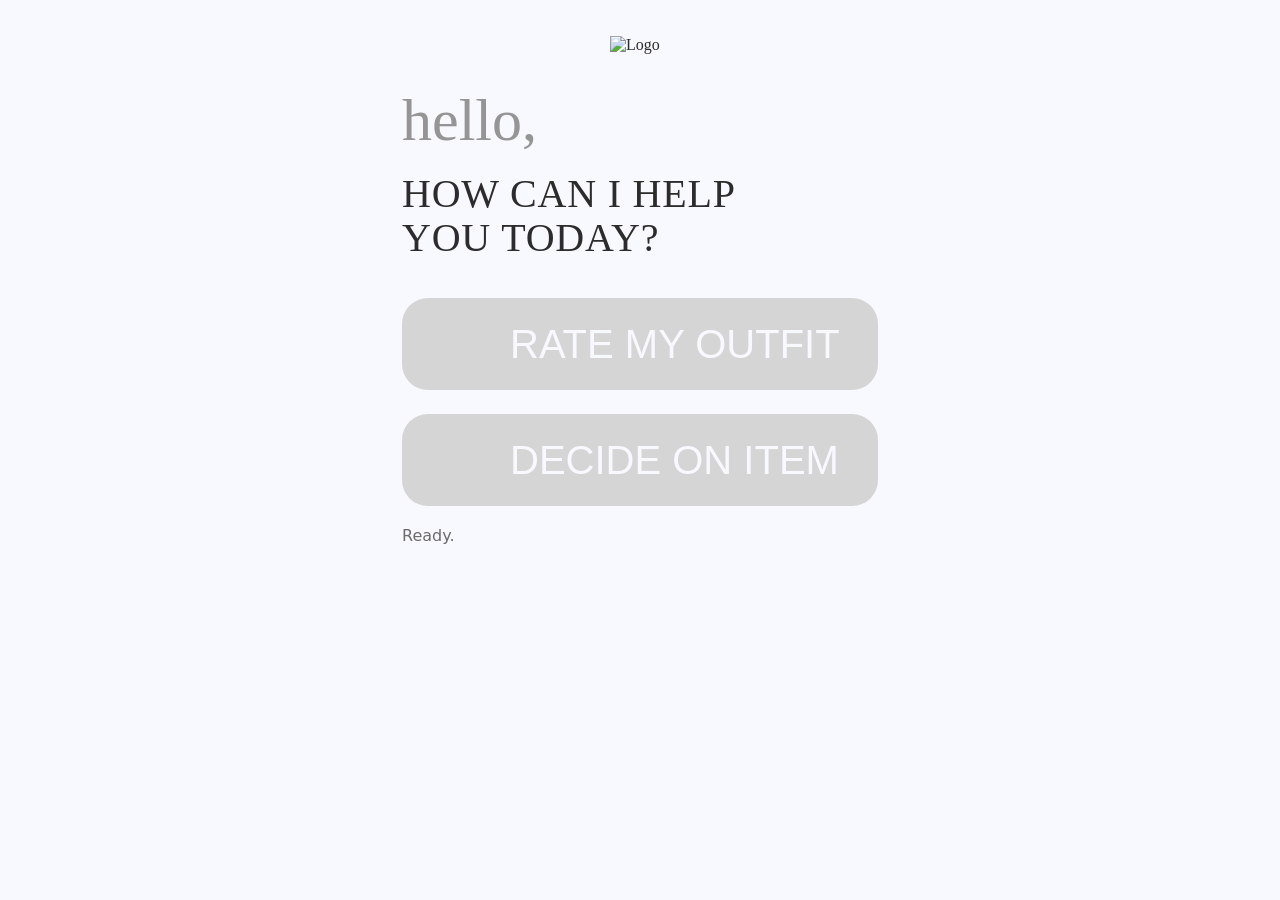
==== src/static/webface.html @ 4caef61e "feat: html front end for user input" ====
<!doctype html>
<html lang="en">
<head>
  <meta charset="utf-8" />
  <meta name="viewport" content="width=device-width, initial-scale=1" />
  <title>Smart Mirror Buildaton</title>

  <meta name="apple-mobile-web-app-capable" content="yes" />
  <meta name="theme-color" content="#F8F8FF" />

  <style>
    @font-face{
      font-family: "Bodoni72";
      src: url("/static/fonts/bodoni-72-oldstyle-book1.ttf") format("truetype");
      font-weight: 400;
      font-style: normal;
    }
    @font-face{
      font-family: "BebasNeue";
      src: url("/static/fonts/BebasNeue-Regular1.ttf") format("truetype");
      font-weight: 400;
      font-style: normal;
    }

    :root{
      --bg: #F8F8FF;
      --btn: #D5D5D5;

      --hello: #959595;
      --headline: #2C2C2C;
      --btnText: #F8F8FF;

      --radius: 26px;
    }

    * { box-sizing: border-box; }

    html, body { height: 100%; }

    body{
      margin: 0;
      background: var(--bg);
      color: var(--headline);
      -webkit-font-smoothing: antialiased;
      -moz-osx-font-smoothing: grayscale;
    }

    .wrap{
      max-width: 520px; 
      margin: 0 auto;
      padding: 28px 22px 40px;
    }

    .logo{
      display: flex;
      justify-content: center;
      margin-top: 8px;
      margin-bottom: 24px;
    }
    .logo img{
      width: 60px;
      height: auto;
      display: block;
    }

    .hello{
      font-family: "Bodoni72", serif;
      font-weight: 400;
      font-size: 60px;
      line-height: 1.4;
      color: var(--hello);
      margin: 8px 0 10px;
    }

    .headline{
      font-family: "Bodoni72", serif;
      width: 100%;
      font-weight: 400;
      font-size: 40px;
      line-height: 1.1;
      letter-spacing: 0.02em;
      text-transform: uppercase;
      color: var(--headline);
      margin: 0 0 38px;
    }

    .buttons{
      display: grid;
      gap: 24px;
    }

    .action{
      width: 100%;
      border: 0;
      background: var(--btn);
      border-radius: var(--radius);
      padding: 26px 26px;
      display: grid;
      grid-template-columns: 70px 1fr;
      gap: 12px;
      align-items: center;
      text-align: left;
      cursor: pointer;
    }

    .action:active{
      transform: translateY(1px);
      filter: brightness(0.97);
    }

    .action img{
      width: 60px;
      height: auto;
      display: block;
    }

    .label{
      font-family: "BebasNeue", sans-serif;
      font-weight: 400;
      font-size: 40px;
      line-height: 1;
      letter-spacing: 0.0em;
      color: var(--btnText);
      text-transform: uppercase;
      white-space: nowrap;
      overflow: hidden;
      text-overflow: ellipsis;
    }

    .status{
      margin-top: 20px;
      font-size: 16px;
      color: #6b6b6b;
      font-family: system-ui, -apple-system, Segoe UI, Roboto, Arial, sans-serif;
    }

    @media (max-width: 430px){
      .hello{ font-size: 70px; }
      .headline{ font-size: 40px; }
      .label{ font-size: 50px; }
      .action{ grid-template-columns: 54px 1fr; padding: 22px; }
      .action img{ width: 46px; }
    }

    @media (max-width: 360px){
      .hello{ font-size: 70px; }
      .headline{ font-size: 40px; }
      .label{ font-size: 50px; }
    }
  </style>
</head>

<body>
  <div class="wrap">

    <div class="logo">
      <img src="/static/tailored-logo.png" alt="Logo" />
    </div>

    <div class="hello">hello,</div>

    <div class="headline">
      HOW CAN I HELP<br/>
      YOU TODAY?
    </div>

    <div class="buttons">
      <button class="action" onclick="sendCmd('rate')" aria-label="Rate my outfit">
        <img src="/static/outfit.png" alt="" />
        <div class="label">RATE MY OUTFIT</div>
      </button>

      <button class="action" onclick="sendCmd('decide')" aria-label="Decide on item">
        <img src="/static/decide.png" alt="" />
        <div class="label">DECIDE ON ITEM</div>
      </button>
    </div>

    <div class="status" id="status">Ready.</div>
  </div>

  <script>
    async function sendCmd(cmd) {
      const statusEl = document.getElementById("status");
      try {
        statusEl.textContent = "Sending…";

        const res = await fetch("/api/cmd", {
          method: "POST",
          headers: { "Content-Type": "application/json" },
          body: JSON.stringify({ cmd })
        });

        const data = await res.json();
        if (!res.ok || !data.ok) {
          statusEl.textContent = "Error.";
          return;
        }

        statusEl.textContent = "Done.";
      } catch (e) {
        statusEl.textContent = "Network error.";
      }
    }
  </script>
</body>
</html>
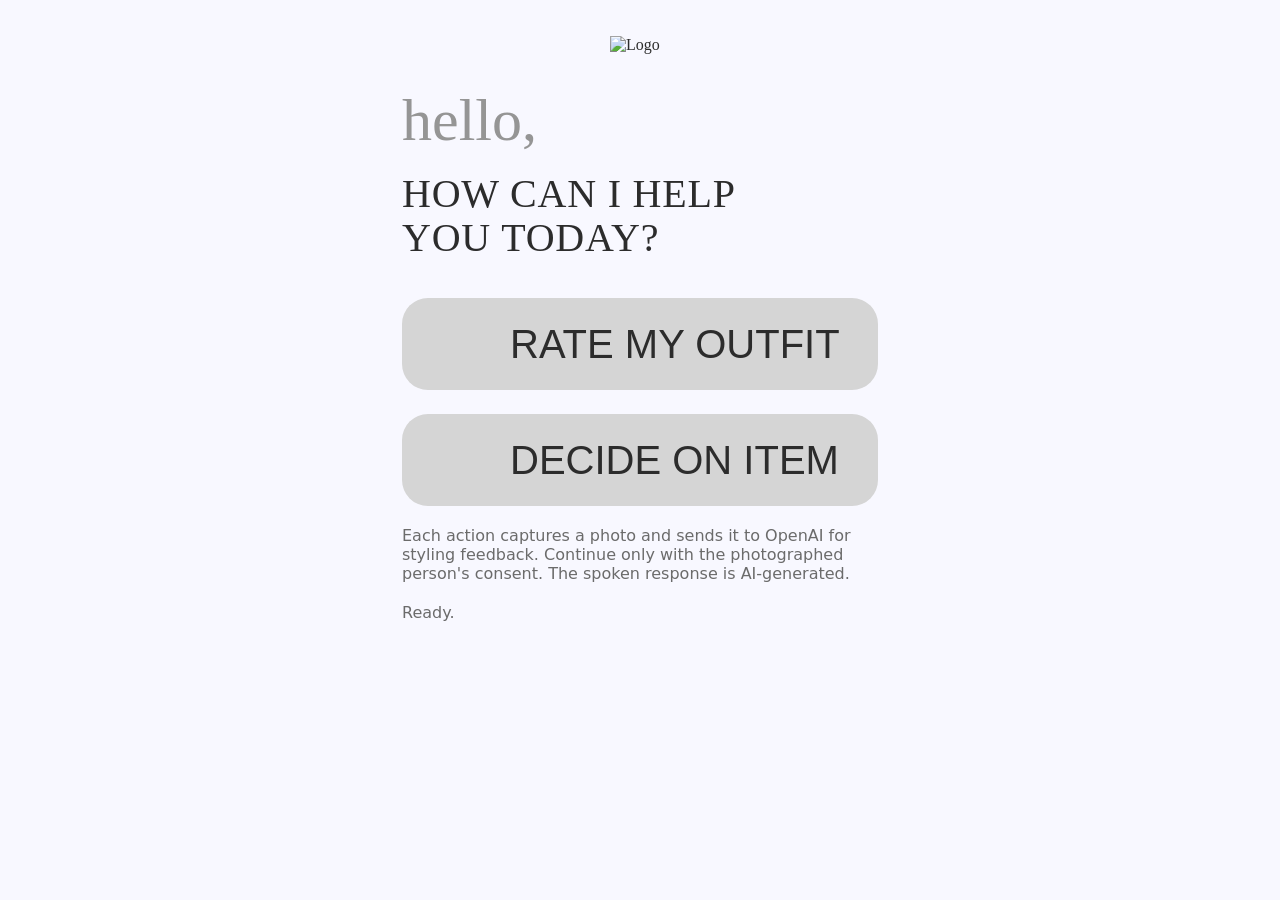
==== commit d79c8f29: "chore: tidy repo and updated docs for making public for porfolio" ====
--- a/src/static/webface.html
+++ b/src/static/webface.html
@@ -3,32 +3,19 @@
 <head>
   <meta charset="utf-8" />
   <meta name="viewport" content="width=device-width, initial-scale=1" />
-  <title>Smart Mirror Buildaton</title>
+  <title>Tailored Smart Mirror</title>
 
   <meta name="apple-mobile-web-app-capable" content="yes" />
   <meta name="theme-color" content="#F8F8FF" />
 
   <style>
-    @font-face{
-      font-family: "Bodoni72";
-      src: url("/static/fonts/bodoni-72-oldstyle-book1.ttf") format("truetype");
-      font-weight: 400;
-      font-style: normal;
-    }
-    @font-face{
-      font-family: "BebasNeue";
-      src: url("/static/fonts/BebasNeue-Regular1.ttf") format("truetype");
-      font-weight: 400;
-      font-style: normal;
-    }
-
     :root{
       --bg: #F8F8FF;
       --btn: #D5D5D5;
 
       --hello: #959595;
       --headline: #2C2C2C;
-      --btnText: #F8F8FF;
+      --btnText: #2C2C2C;
 
       --radius: 26px;
     }
@@ -64,7 +51,7 @@
     }
 
     .hello{
-      font-family: "Bodoni72", serif;
+      font-family: Georgia, serif;
       font-weight: 400;
       font-size: 60px;
       line-height: 1.4;
@@ -73,7 +60,7 @@
     }
 
     .headline{
-      font-family: "Bodoni72", serif;
+      font-family: Georgia, serif;
       width: 100%;
       font-weight: 400;
       font-size: 40px;
@@ -115,7 +102,7 @@
     }
 
     .label{
-      font-family: "BebasNeue", sans-serif;
+      font-family: Impact, sans-serif;
       font-weight: 400;
       font-size: 40px;
       line-height: 1;
@@ -176,30 +163,40 @@
       </button>
     </div>
 
-    <div class="status" id="status">Ready.</div>
+    <p class="status">Each action captures a photo and sends it to OpenAI for styling feedback.
+      Continue only with the photographed person's consent. The spoken response is AI-generated.</p>
+    <div class="status" id="status" role="status" aria-live="polite">Ready.</div>
+    <p class="status" id="review"></p>
   </div>
 
   <script>
+    const accessToken = {{ access_token | tojson }};
     async function sendCmd(cmd) {
       const statusEl = document.getElementById("status");
       try {
-        statusEl.textContent = "Sending…";
+        document.querySelectorAll(".action").forEach(button => button.disabled = true);
+        document.getElementById("review").textContent = "";
+        statusEl.textContent = "Capturing and analyzing…";
 
         const res = await fetch("/api/cmd", {
           method: "POST",
-          headers: { "Content-Type": "application/json" },
+          headers: { "Content-Type": "application/json", "X-Mirror-Token": accessToken },
           body: JSON.stringify({ cmd })
         });
 
         const data = await res.json();
         if (!res.ok || !data.ok) {
-          statusEl.textContent = "Error.";
+          statusEl.textContent = data.error || "Analysis failed.";
           return;
         }
 
-        statusEl.textContent = "Done.";
+        statusEl.textContent = "Done. Playing AI-generated feedback on the speaker.";
+        document.getElementById("review").textContent =
+          `${data.review.overall_score}/100 · ${data.review.verdict}: ${data.review.reasoning_short}`;
       } catch (e) {
         statusEl.textContent = "Network error.";
+      } finally {
+        document.querySelectorAll(".action").forEach(button => button.disabled = false);
       }
     }
   </script>
